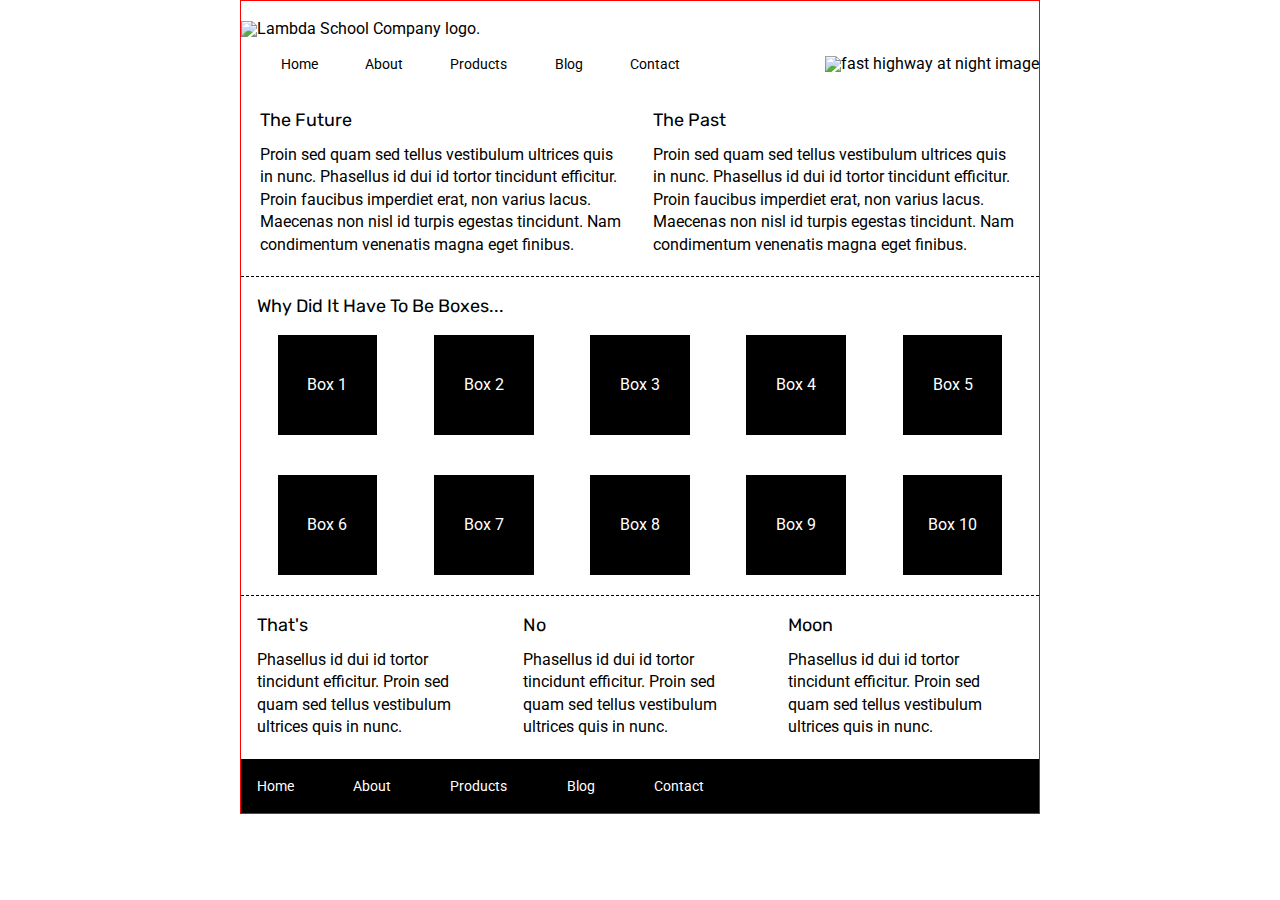
==== index.html @ dc2f5219 "added missing header with nav bar and hero shot image" ====
<!doctype html>

<html lang="en">
<head>
  <meta charset="utf-8">

  <title>Sprint Challenge - Home</title>

  <link href="https://fonts.googleapis.com/css?family=Roboto|Rubik" rel="stylesheet">
  <link rel="stylesheet" href="css/index.css">

</head>

<body>
    <div class="container">
        
        <header>
            <img class="logo" src="img/lambda-black.png" alt="Lambda School Company logo."> </a>
            <nav>
                <a href="#">Home</a>
                <a href="#">About</a>
                <a href="#">Products</a>
                <a href="#">Blog</a>
                <a href="#">Contact</a>
            </nav>
            <img class="hero" src="img/jumbo.jpg" alt="fast highway at night image"> </a>
        </header>
   
        <section class="top-content">
            <div class="text-container">
                <h2>The Future</h2>
                <p>Proin sed quam sed tellus vestibulum ultrices quis in nunc. Phasellus id dui id tortor tincidunt efficitur. Proin faucibus imperdiet erat, non varius lacus. Maecenas non nisl id turpis egestas tincidunt. Nam condimentum venenatis magna eget finibus.</p>
            </div>
            <div class="text-container">
                <h2>The Past</h2>
                <p>Proin sed quam sed tellus vestibulum ultrices quis in nunc. Phasellus id dui id tortor tincidunt efficitur. Proin faucibus imperdiet erat, non varius lacus. Maecenas non nisl id turpis egestas tincidunt. Nam condimentum venenatis magna eget finibus.</p>
            </div>
        </section>
        
        <section class="middle-content">
        
            <h2>Why Did It Have To Be Boxes...</h2>
            
            <div class="boxes">
                <div class="box">Box 1</div>
                <div class="box">Box 2</div>
                <div class="box">Box 3</div>
                <div class="box">Box 4</div>
                <div class="box">Box 5</div>
                <div class="box">Box 6</div>
                <div class="box">Box 7</div>
                <div class="box">Box 8</div>
                <div class="box">Box 9</div>
                <div class="box">Box 10</div>
            </div>
        
        </section>

        <section class="bottom-content">

            <div class="text-container">
                <h2>That's</h2>
                <p>Phasellus id dui id tortor tincidunt efficitur. Proin sed quam sed tellus vestibulum ultrices quis in nunc.</p>
            </div>
            <div class="text-container">
                <h2>No</h2>
                <p>Phasellus id dui id tortor tincidunt efficitur. Proin sed quam sed tellus vestibulum ultrices quis in nunc.</p>
            </div>
            <div class="text-container">
                <h2>Moon</h2>
                <p>Phasellus id dui id tortor tincidunt efficitur. Proin sed quam sed tellus vestibulum ultrices quis in nunc.</p>
            </div>

        </section>
        
        <footer>
            <nav>
                <a href="#">Home</a>
                <a href="#">About</a>
                <a href="#">Products</a>
                <a href="#">Blog</a>
                <a href="#">Contact</a>
            </nav>
        </footer>
    </div><!-- container -->        
</body>
</html>
---- css/index.css ----
/* http://meyerweb.com/eric/tools/css/reset/ 
   v2.0 | 20110126
   License: none (public domain)
*/

html, body, div, span, applet, object, iframe,
h1, h2, h3, h4, h5, h6, p, blockquote, pre,
a, abbr, acronym, address, big, cite, code,
del, dfn, em, img, ins, kbd, q, s, samp,
small, strike, strong, sub, sup, tt, var,
b, u, i, center,
dl, dt, dd, ol, ul, li,
fieldset, form, label, legend,
table, caption, tbody, tfoot, thead, tr, th, td,
article, aside, canvas, details, embed, 
figure, figcaption, footer, header, hgroup, 
menu, nav, output, ruby, section, summary,
time, mark, audio, video {
	margin: 0;
	padding: 0;
	border: 0;
	font-size: 100%;
	font: inherit;
	vertical-align: baseline;
}
/* HTML5 display-role reset for older browsers */
article, aside, details, figcaption, figure, 
footer, header, hgroup, menu, nav, section {
	display: block;
}
body {
	line-height: 1;
}
ol, ul {
	list-style: none;
}
blockquote, q {
	quotes: none;
}
blockquote:before, blockquote:after,
q:before, q:after {
	content: '';
	content: none;
}
table {
	border-collapse: collapse;
	border-spacing: 0;
}

* {
    box-sizing: border-box;
}

html, body {
    height: 100%;
    font-family: 'Roboto', sans-serif;
}

h1, h2, h3, h4, h5 {
    font-size: 18px;
    margin-bottom: 15px;
    font-family: 'Rubik', sans-serif;
}

p {
    line-height: 1.4;
}

.container {
    width: 800px;
    margin: 0 auto;
    border: 1px solid red;
}

header {
    display: flex;
    flex-wrap: wrap;
    justify-content: space-between;
    margin-top: 20px;
    margin-bottom: 20px;
    align-items: baseline;
    
}
header .logo {
    margin-right: 155px;
}
header nav{
    width: 60%;
    display: flex;
    justify-content: space-between;
    align-items: center;
    padding: 20px 5%;
    font-size: 14px;
}

header nav a {
    color: #000;
    text-decoration: none;
}

.top-content {
    display: flex;
    flex-wrap: wrap;
    justify-content: space-evenly;
    margin-bottom: 20px;
    border-bottom: 1px dashed black;

}

.top-content .text-container {
    width: 48%;
    padding: 0 1%;
    padding-bottom: 20px;  
}

.middle-content {
    margin-bottom: 20px;
    border-bottom: 1px dashed black;
}

.middle-content h2 {
    padding: 0 2%;
    margin-bottom: 0;
}

.middle-content .boxes {
    display: flex;
    flex-wrap: wrap;
    justify-content: space-evenly;
}

.middle-content .boxes .box {
    width: 12.5%;
    height: 100px;
    background: black;
    margin: 20px 2.5%;
    color: white;
    display: flex;
    align-items: center;
    justify-content: center;
}

.bottom-content {
    display: flex;
    margin: 0 2% 20px;
    justify-content: space-around;
}

.bottom-content .text-container {
    padding-right: 4%;
}

.bottom-content .text-container:last-child {
    padding-right: 0;
}

footer {
    width: 100%;
    background: black;
}

footer nav {
    width: 60%;
    display: flex;
    justify-content: space-between;
    align-items: center;
    padding: 20px 2%;
    font-size: 14px;
}

footer nav a {
    color: white;
    text-decoration: none;
}
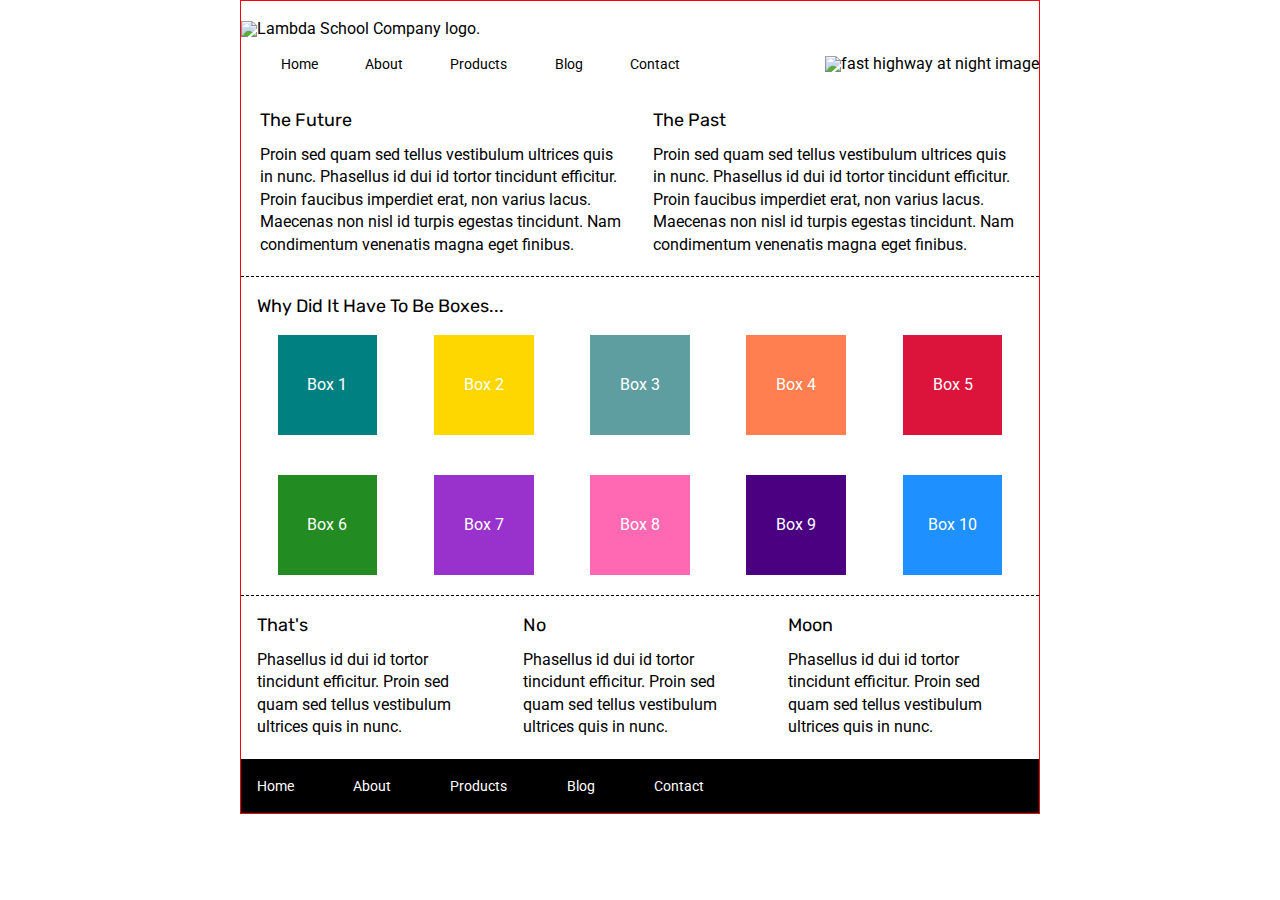
==== commit 38f471af: "added color to the boxes elements" ====
--- a/index.html
+++ b/index.html
@@ -18,7 +18,7 @@
             <img class="logo" src="img/lambda-black.png" alt="Lambda School Company logo."> </a>
             <nav>
                 <a href="#">Home</a>
-                <a href="#">About</a>
+                <a href="about.html">About</a>
                 <a href="#">Products</a>
                 <a href="#">Blog</a>
                 <a href="#">Contact</a>
@@ -42,9 +42,9 @@
             <h2>Why Did It Have To Be Boxes...</h2>
             
             <div class="boxes">
-                <div class="box">Box 1</div>
-                <div class="box">Box 2</div>
-                <div class="box">Box 3</div>
+                <div class="box teal">Box 1</div>
+                <div class="box box2">Box 2</div>
+                <div class="box box3">Box 3</div>
                 <div class="box">Box 4</div>
                 <div class="box">Box 5</div>
                 <div class="box">Box 6</div>
--- a/css/index.css
+++ b/css/index.css
@@ -132,13 +132,53 @@
 .middle-content .boxes .box {
     width: 12.5%;
     height: 100px;
-    background: black;
+    background:black;
     margin: 20px 2.5%;
     color: white;
     display: flex;
     align-items: center;
     justify-content: center;
 }
+
+.middle-content .boxes .box:nth-of-type(1){
+    background: teal;
+} 
+
+.middle-content .boxes .box:nth-of-type(2){
+    background: gold;
+} 
+
+.middle-content .boxes .box:nth-of-type(3){
+    background: cadetblue;
+} 
+
+.middle-content .boxes .box:nth-of-type(4){
+    background: coral;
+} 
+
+.middle-content .boxes .box:nth-of-type(5){
+    background:crimson;
+} 
+
+.middle-content .boxes .box:nth-of-type(6){
+    background: forestgreen;
+} 
+
+.middle-content .boxes .box:nth-of-type(7){
+    background: darkorchid;
+} 
+
+.middle-content .boxes .box:nth-of-type(8){
+    background: hotpink;
+} 
+
+.middle-content .boxes .box:nth-of-type(9){
+    background: indigo;
+} 
+
+.middle-content .boxes .box:nth-of-type(10){
+    background: dodgerblue;
+} 
 
 .bottom-content {
     display: flex;
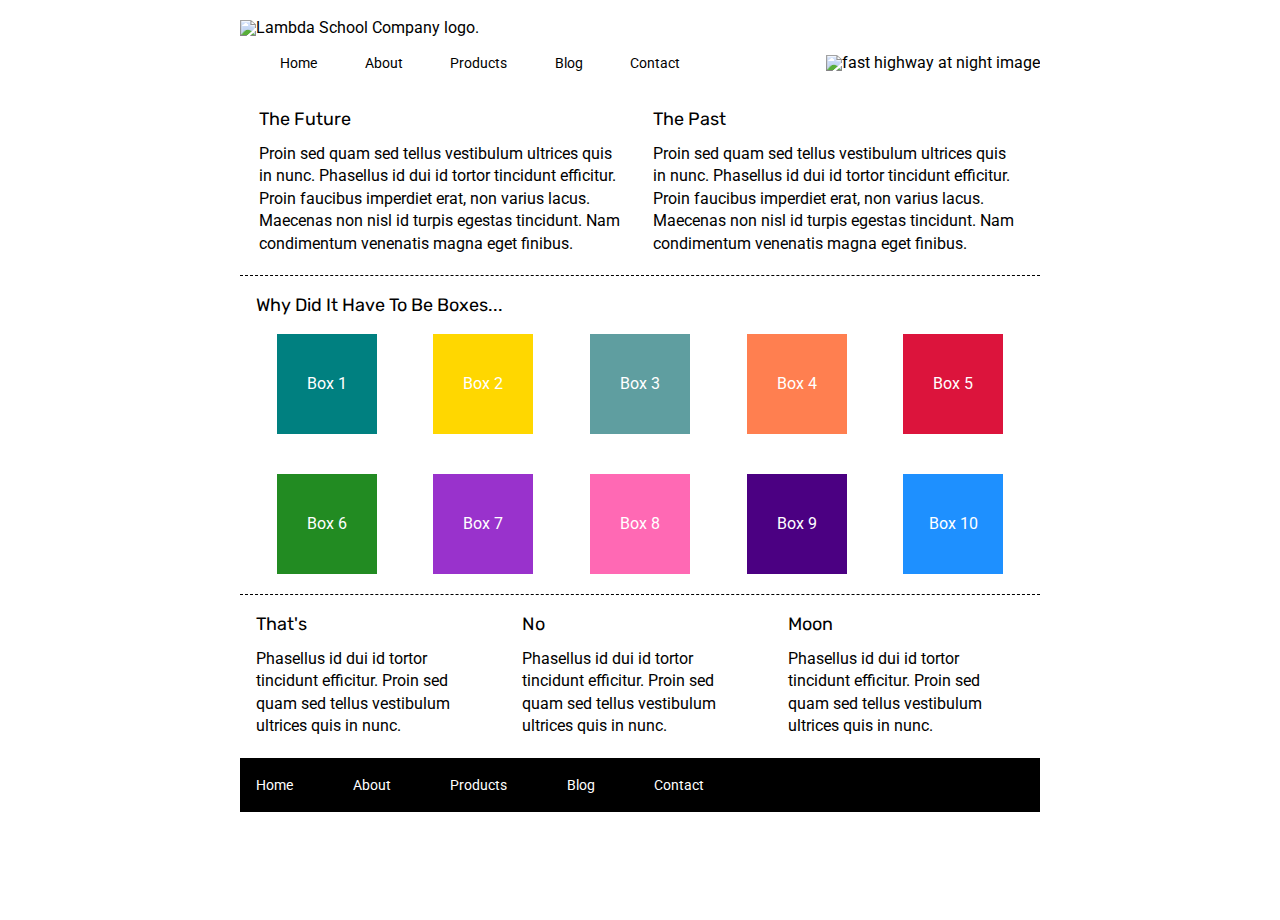
==== commit 0129c2f3: "changes to the readme.md" ====
--- a/index.html
+++ b/index.html
@@ -67,7 +67,7 @@
                 <p>Phasellus id dui id tortor tincidunt efficitur. Proin sed quam sed tellus vestibulum ultrices quis in nunc.</p>
             </div>
             <div class="text-container">
-                <h2>Moon</h2>
+                <h1>Moon</h1>
                 <p>Phasellus id dui id tortor tincidunt efficitur. Proin sed quam sed tellus vestibulum ultrices quis in nunc.</p>
             </div>
 
--- a/css/index.css
+++ b/css/index.css
@@ -69,7 +69,12 @@
 .container {
     width: 800px;
     margin: 0 auto;
-    border: 1px solid red;
+    
+}
+
+.container .about-page {
+    width: 800px;
+    margin: 0 auto;
 }
 
 header {
@@ -104,13 +109,28 @@
     justify-content: space-evenly;
     margin-bottom: 20px;
     border-bottom: 1px dashed black;
-
-}
+}
+
+.top-content-about {
+    display: flex;
+    flex-wrap: wrap;
+    padding: 20px;
+    margin-bottom: 20px;
+    border-bottom: 1px dashed black;
+}
+
 
 .top-content .text-container {
     width: 48%;
     padding: 0 1%;
     padding-bottom: 20px;  
+}
+
+.top-content-about .text-container .about {
+    width: 48%;
+    padding: 0 1%;
+    padding-bottom: 20px; 
+ 
 }
 
 .middle-content {
@@ -180,12 +200,61 @@
     background: dodgerblue;
 } 
 
+.services {
+    display: flex;
+    flex-wrap: wrap;
+    justify-content: space-evenly;
+    
+}
+
+.services .card{
+    padding: 20px;
+    width: 45%;
+    margin: 20px 0;
+    border-bottom: 1px dashed black;
+}
+
+.services h1 {
+    font-size: 26px;
+    margin: 10px 0;
+}
+.services .card .btn{
+    font-size: 20px;
+    padding: 10px 40px;
+    margin-top: 20px;
+    cursor: pointer;
+    background: white;
+    border-radius: 5px;
+    border: 2px solid black;
+
+}
+
+
+.services .card .btn:hover {
+    background: black;
+    color: white;
+}
+
+.middle-content-about .text-container .about .btn {
+    background: black;
+    color: white;
+}
+
+
 .bottom-content {
     display: flex;
     margin: 0 2% 20px;
     justify-content: space-around;
 }
 
+.bottom-content-about{
+    display: flex;
+    flex-wrap: wrap;
+    justify-content: space-between;
+    margin-top: 20px;
+    margin-bottom: 20px;
+    align-items: baseline;
+}
 .bottom-content .text-container {
     padding-right: 4%;
 }
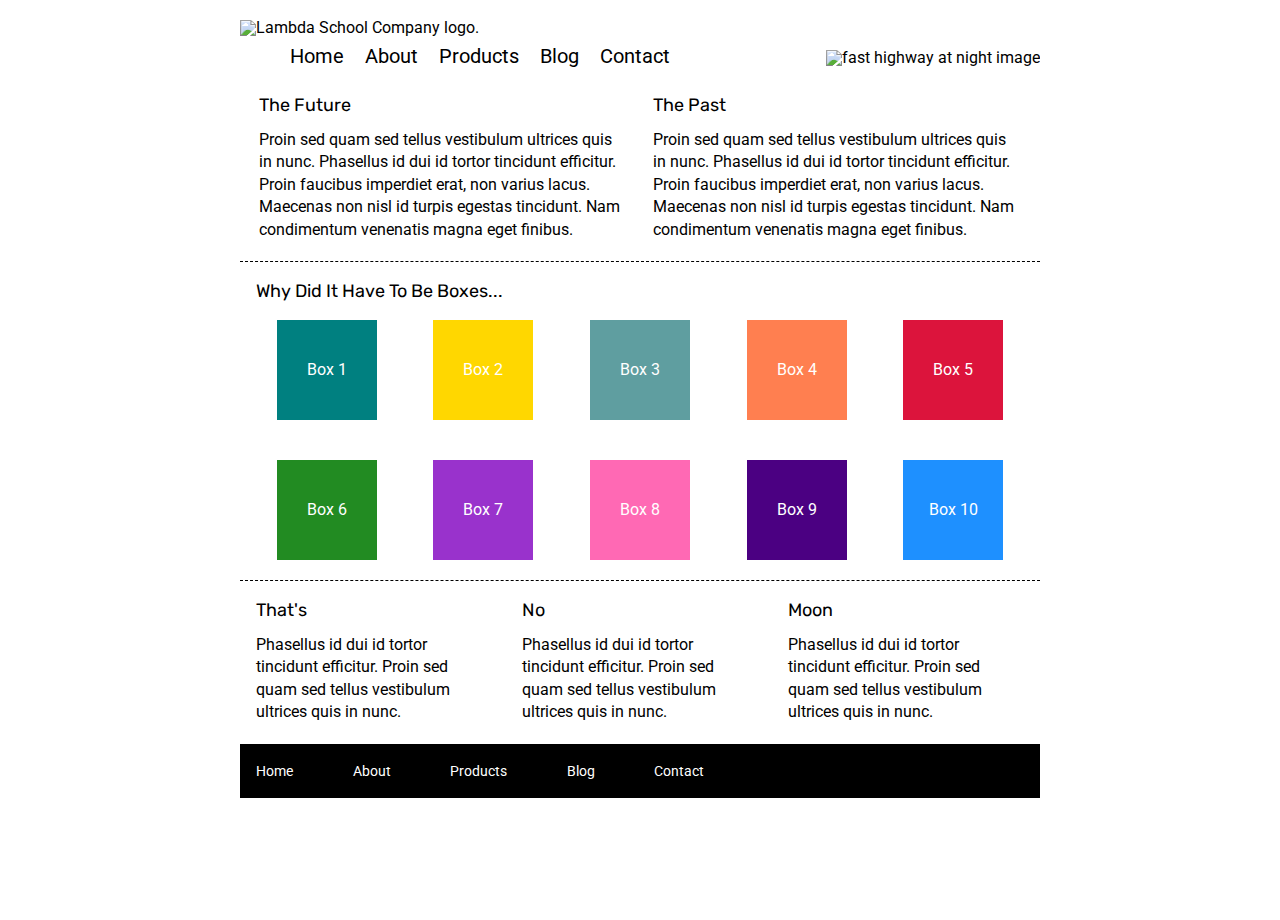
==== commit 2f6fc2d9: "added an animation to box1" ====
--- a/index.html
+++ b/index.html
@@ -41,10 +41,10 @@
         
             <h2>Why Did It Have To Be Boxes...</h2>
             
-            <div class="boxes">
-                <div class="box teal">Box 1</div>
-                <div class="box box2">Box 2</div>
-                <div class="box box3">Box 3</div>
+            <div class="boxes element">
+                <div class="box">Box 1</div>
+                <div class="box">Box 2</div>
+                <div class="box">Box 3</div>
                 <div class="box">Box 4</div>
                 <div class="box">Box 5</div>
                 <div class="box">Box 6</div>
--- a/css/index.css
+++ b/css/index.css
@@ -72,11 +72,11 @@
     
 }
 
-.container .about-page {
+/* .container .about-page {
     width: 800px;
     margin: 0 auto;
 }
-
+ */
 header {
     display: flex;
     flex-wrap: wrap;
@@ -87,18 +87,20 @@
     
 }
 header .logo {
-    margin-right: 155px;
+    margin-right: 150px;
 }
 header nav{
     width: 60%;
     display: flex;
     justify-content: space-between;
     align-items: center;
-    padding: 20px 5%;
-    font-size: 14px;
+    padding: 10px 5%;
+    font-size: 20px;
 }
 
 header nav a {
+    margin-left: 10px;
+    margin-right: 10px;
     color: #000;
     text-decoration: none;
 }
@@ -148,6 +150,7 @@
     flex-wrap: wrap;
     justify-content: space-evenly;
 }
+
 
 .middle-content .boxes .box {
     width: 12.5%;
@@ -162,10 +165,23 @@
 
 .middle-content .boxes .box:nth-of-type(1){
     background: teal;
+    animation: pulse 5s infinite;
+}
+
+@keyframes pulse {
+  0% {
+    background-color: teal;
+  }
+  100% {
+    background-color: #FF4136;
+  }
+
+
 } 
 
 .middle-content .boxes .box:nth-of-type(2){
     background: gold;
+    
 } 
 
 .middle-content .boxes .box:nth-of-type(3){
@@ -203,7 +219,7 @@
 .services {
     display: flex;
     flex-wrap: wrap;
-    justify-content: space-evenly;
+    justify-content: space-between;
     
 }
 
@@ -214,6 +230,9 @@
     border-bottom: 1px dashed black;
 }
 
+.services .card img{
+    width: 100%;
+}
 .services h1 {
     font-size: 26px;
     margin: 10px 0;
